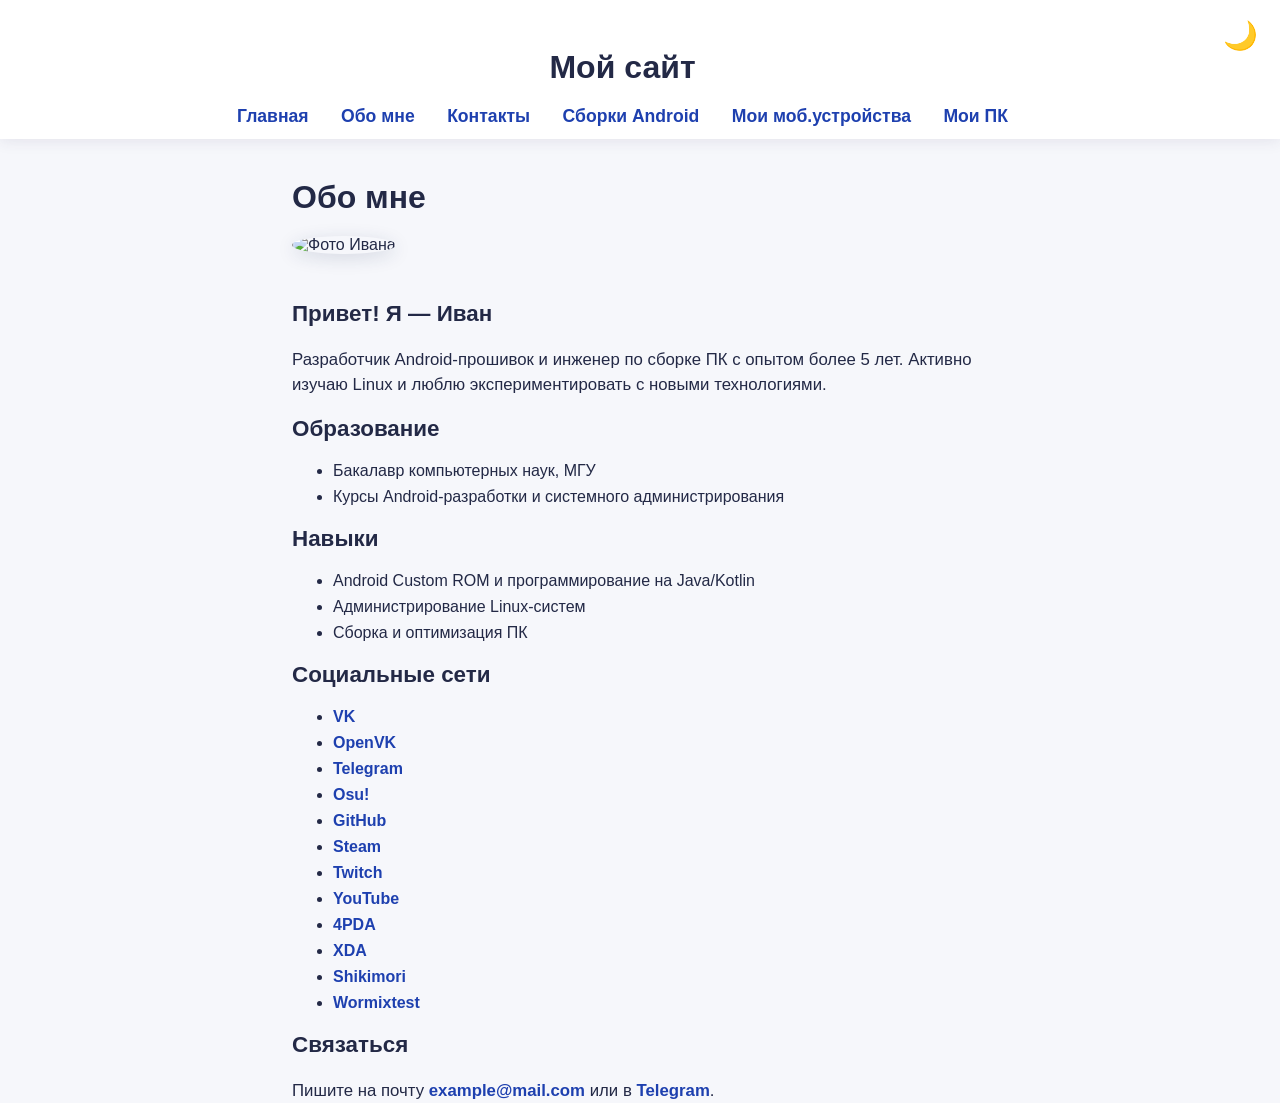
==== about.html @ 71fc3646 "Fix CSS styles" ====
<!DOCTYPE html>
<html lang="ru">
<head>
  <meta charset="UTF-8" />
  <title>Обо мне</title>
  <meta name="viewport" content="width=device-width, initial-scale=1" />
  <link rel="stylesheet" href="style.css" />
  <style>
    html, body {
        height: 100%;
    }

    body, html {
        margin: 0; padding: 0;
        font-family: 'Montserrat', Arial, sans-serif;
        background: var(--bg-light, #f6f7fb);
        color: var(--text-light, #232946);
        transition: background 0.3s, color 0.3s;
    }

    body.dark {
        background: var(--bg-dark, #181829);
        color: var(--text-dark, #e6eaf3);
    }

    .container {
        max-width: 720px;
        margin: 40px auto;
        padding: 0 12px;
        min-height: 100vh;
        box-sizing: border-box;
    }
    
    h1, h2 {
      font-weight: 700;
      margin-bottom: 20px;
      color: inherit;
    }
    p {
      font-size: 1.05em;
      line-height: 1.5;
      margin-bottom: 16px;
    }
    ul {
      padding-left: 20px;
      margin-bottom: 20px;
    }
    li {
      margin-bottom: 8px;
      font-size: 1em;
    }
    a {
      color: var(--main-color-light, #1e40af);
      font-weight: 600;
      text-decoration: none;
      transition: color 0.3s;
    }
    body.dark a {
      color: var(--main-color-dark, #a5d8ff);
    }
    a:hover, a:focus {
      text-decoration: underline;
      outline: none;
    }
    .profile-image {
      width: 180px;
      height: 180px;
      border-radius: 50%;
      object-fit: cover;
      margin-bottom: 28px;
      box-shadow: 0 4px 18px rgba(30,45,90,0.15);
      transition: box-shadow 0.3s;
      user-select: none;
    }
    body.dark .profile-image {
      box-shadow: 0 6px 26px rgba(50,70,110,0.7);
    }
    #theme-toggle {
      position: fixed;
      top: 12px;
      right: 16px;
      background: none;
      border: none;
      font-size: 26px;
      cursor: pointer;
      color: var(--main-color-light, #1e40af);
      transition: color 0.3s;
      user-select: none;
      z-index: 1000;
    }
    body.dark #theme-toggle {
      color: var(--main-color-dark, #a5d8ff);
    }
  </style>
</head>
<body>
    <div id="header-placeholder"></div>
    <script>
    fetch('header.html')
        .then(r => r.text())
        .then(t => {
        document.getElementById('header-placeholder').innerHTML = t;
        });
    </script>
    <script src="theme-toggle.js"></script>

  <div class="container">
    <h1>Обо мне</h1>
    <img src="https://i.imgur.com/8Km9tLL.png" alt="Фото Ивана" class="profile-image" />

    <h2>Привет! Я — Иван</h2>
    <p>Разработчик Android-прошивок и инженер по сборке ПК с опытом более 5 лет. Активно изучаю Linux и люблю экспериментировать с новыми технологиями.</p>

    <h2>Образование</h2>
    <ul>
      <li>Бакалавр компьютерных наук, МГУ</li>
      <li>Курсы Android-разработки и системного администрирования</li>
    </ul>

    <h2>Навыки</h2>
    <ul>
      <li>Android Custom ROM и программирование на Java/Kotlin</li>
      <li>Администрирование Linux-систем</li>
      <li>Сборка и оптимизация ПК</li>
    </ul>

    <h2>Социальные сети</h2>
    <ul>
      <li><a href="https://vk.com/yourprofile" target="_blank" rel="noopener noreferrer">VK</a></li>
      <li><a href="https://openvk.org/user/yourprofile" target="_blank" rel="noopener noreferrer">OpenVK</a></li>
      <li><a href="https://t.me/username" target="_blank" rel="noopener noreferrer">Telegram</a></li>
      <li><a href="https://osu.ppy.sh/users/yourprofile" target="_blank" rel="noopener noreferrer">Osu!</a></li>
      <li><a href="https://github.com/yourprofile" target="_blank" rel="noopener noreferrer">GitHub</a></li>
      <li><a href="https://steamcommunity.com/id/yourprofile" target="_blank" rel="noopener noreferrer">Steam</a></li>
      <li><a href="https://www.twitch.tv/yourprofile" target="_blank" rel="noopener noreferrer">Twitch</a></li>
      <li><a href="https://www.youtube.com/@yourprofile" target="_blank" rel="noopener noreferrer">YouTube</a></li>
      <li><a href="https://4pda.ru/forum/index.php?act=Profile&CODE=03&MID=yourprofileid" target="_blank" rel="noopener noreferrer">4PDA</a></li>
      <li><a href="https://forum.xda-developers.com/member.php?u=yourprofileid" target="_blank" rel="noopener noreferrer">XDA</a></li>
      <li><a href="https://shikimori.one/users/yourprofile" target="_blank" rel="noopener noreferrer">Shikimori</a></li>
      <li><a href="https://wormixtest.ru/profile/yourprofile" target="_blank" rel="noopener noreferrer">Wormixtest</a></li>
    </ul>

    <h2>Связаться</h2>
    <p>Пишите на почту <a href="mailto:example@mail.com">example@mail.com</a> или в <a href="https://t.me/username" target="_blank" rel="noopener noreferrer">Telegram</a>.</p>
  </div>
---- style.css ----
:root {
  --bg-color-light: #f6f7fb;
  --text-color-light: #232946;
  --card-bg-light: #fff;
  --card-shadow-light: rgba(60, 45, 100, 0.10);
  --label-main-bg-light: #dbeafe;
  --label-spare-bg-light: #f3e8ff;
  --label-main-color-light: #1e40af;
  --label-spare-color-light: #9c27b0;

  --bg-color-dark: #1e1e2f;
  --text-color-dark: #e6eaf3;
  --header-bg-dark: #181829;
  --card-bg-dark: #23243a;
  --card-shadow-dark: 0 8px 32px rgba(60,120,220,0.12);
  --label-main-bg-dark: #334155;
  --label-spare-bg-dark: #5b21b6;
  --label-main-color-dark: #a5d8ff;
  --label-spare-color-dark: #f3e8ff;
}

body {
  background-color: var(--bg-color-light);
  color: var(--text-color-light);
  font-family: 'Montserrat', Arial, sans-serif;
  margin: 0; padding: 0;
  transition: background 0.3s, color 0.3s;
}

body.dark {
  background-color: var(--bg-color-dark);
  color: var(--text-color-dark);
}

header {
  background: var(--card-bg-light);
  color: var(--text-color-light);
  text-align: center;
  padding: 28px 50px 12px 15px;
  box-shadow: 0 2px 14px var(--card-shadow-light);
  position: relative;
  transition: background 0.3s, color 0.3s;
}

body.dark header {
  background: var(--header-bg-dark);
  color: var(--text-color-dark);
  box-shadow: 0 2px 14px #222846;
}

nav {
  margin-top: 10px;
  margin-bottom: 0;
}

nav a {
  color: var(--label-main-color-light);
  margin: 0 14px;
  text-decoration: none;
  font-weight: 600;
  font-size: 1.1em;
  transition: color 0.3s;
}

body.dark nav a {
  color: var(--label-main-color-dark);
}

nav a:hover {
  text-decoration: underline;
}

#theme-toggle {
  position: absolute;
  top: 19px;
  right: 18px;
  background: none;
  border: none;
  font-size: 28px;
  cursor: pointer;
  color: var(--label-main-color-light);
  transition: color 0.3s;
  user-select: none;
}

body.dark #theme-toggle {
  color: var(--label-main-color-dark);
}

#theme-toggle:focus {
  outline: 2px solid #a5d8ff;
}

.container {
  max-width: 800px;
  margin: 40px auto;
  padding: 0 18px;
}

/* Список телефонов */
ul.phone-list {
  list-style: none;
  padding: 0;
  margin: 0;
}

li.phone-item {
  background: var(--card-bg-light);
  color: inherit;
  border-radius: 14px;
  box-shadow: 0 2px 12px var(--card-shadow-light);
  margin-bottom: 22px;
  padding: 20px 31px;
  display: flex;
  align-items: center;
  transition: background 0.3s, box-shadow 0.3s, color 0.3s, border 0.3s;
  border: 1px solid #e4eaff;
}

li.phone-item:hover {
  transform: translateY(-4px) scale(1.015);
  box-shadow: 0 8px 32px rgba(60, 45, 100, 0.14);
}

body.dark li.phone-item {
  background: var(--card-bg-dark);
  color: var(--text-color-dark);
  box-shadow: var(--card-shadow-dark);
  border: 1px solid #32405e;
}

.phone-icon {
  font-size: 36px;
  width: 48px;
  text-align: center;
  margin-right: 16px;
  user-select: none;
}

.platform-ios {
  color: #a2aaad;
}
.platform-android {
  color: #3ddc84;
}
.platform-symbian {
  color: #666666;
}

.phone-details {
  flex-grow: 1;
}

.phone-model {
  font-weight: 700;
  font-size: 1.26em;
  color: inherit;
  margin-bottom: 5px;
  display: flex;
  align-items: center;
  gap: 12px;
  transition: color 0.3s;
}
body.dark .phone-model {
  color: var(--text-color-dark);
}

.phone-year {
  color: #616a7a;
  font-style: italic;
  font-weight: 500;
  transition: color 0.3s;
}
body.dark .phone-year {
  color: #a0aec0;
}

.label-main {
  font-weight: 700;
  font-size: 0.91em;
  padding: 4px 14px;
  border-radius: 12px;
  color: var(--label-main-color-light);
  background: var(--label-main-bg-light);
  white-space: nowrap;
  margin-left: 10px;
}
.label-spare {
  font-weight: 700;
  font-size: 0.91em;
  padding: 4px 14px;
  border-radius: 12px;
  color: var(--label-spare-color-light);
  background: var(--label-spare-bg-light);
  white-space: nowrap;
  margin-left: 10px;
}
body.dark .label-main {
  background: var(--label-main-bg-dark);
  color: var(--label-main-color-dark);
}
body.dark .label-spare {
  background: var(--label-spare-bg-dark);
  color: var(--label-spare-color-dark);
}

section {
  background: var(--card-bg-light);
  border-radius: 12px;
  box-shadow: 0 2px 16px var(--card-shadow-light);
  padding: 30px 18px;
  margin-bottom: 34px;
  transition: background 0.3s, color 0.3s;
}
body.dark section {
  background: var(--card-bg-dark);
  color: var(--text-color-dark);
  box-shadow: 0 4px 20px rgba(80, 110, 160, 0.17);
}

h2 {
  color: var(--text-color-light);
  font-size: 1.4em;
  margin-bottom: 18px;
  transition: color 0.3s;
}
body.dark h2 {
  color: var(--text-color-dark);
}

ul, ol {
  margin-left: 21px;
}

@media (max-width: 600px) {
  header { padding: 19px 13px 8px 13px; }
  #theme-toggle { right: 12px; top: 14px; font-size: 23px;}
  nav { font-size: 0.97em; }
  .container { padding: 0 5px; }
  li.phone-item {
    flex-direction: column;
    align-items: flex-start;
    padding: 20px 18px;
  }
  .phone-icon {
    margin-bottom: 8px;
  }
  .phone-model {
    font-size: 1.12em;
    gap: 8px;
  }
  section {
    padding: 22px 7px;
  }
}
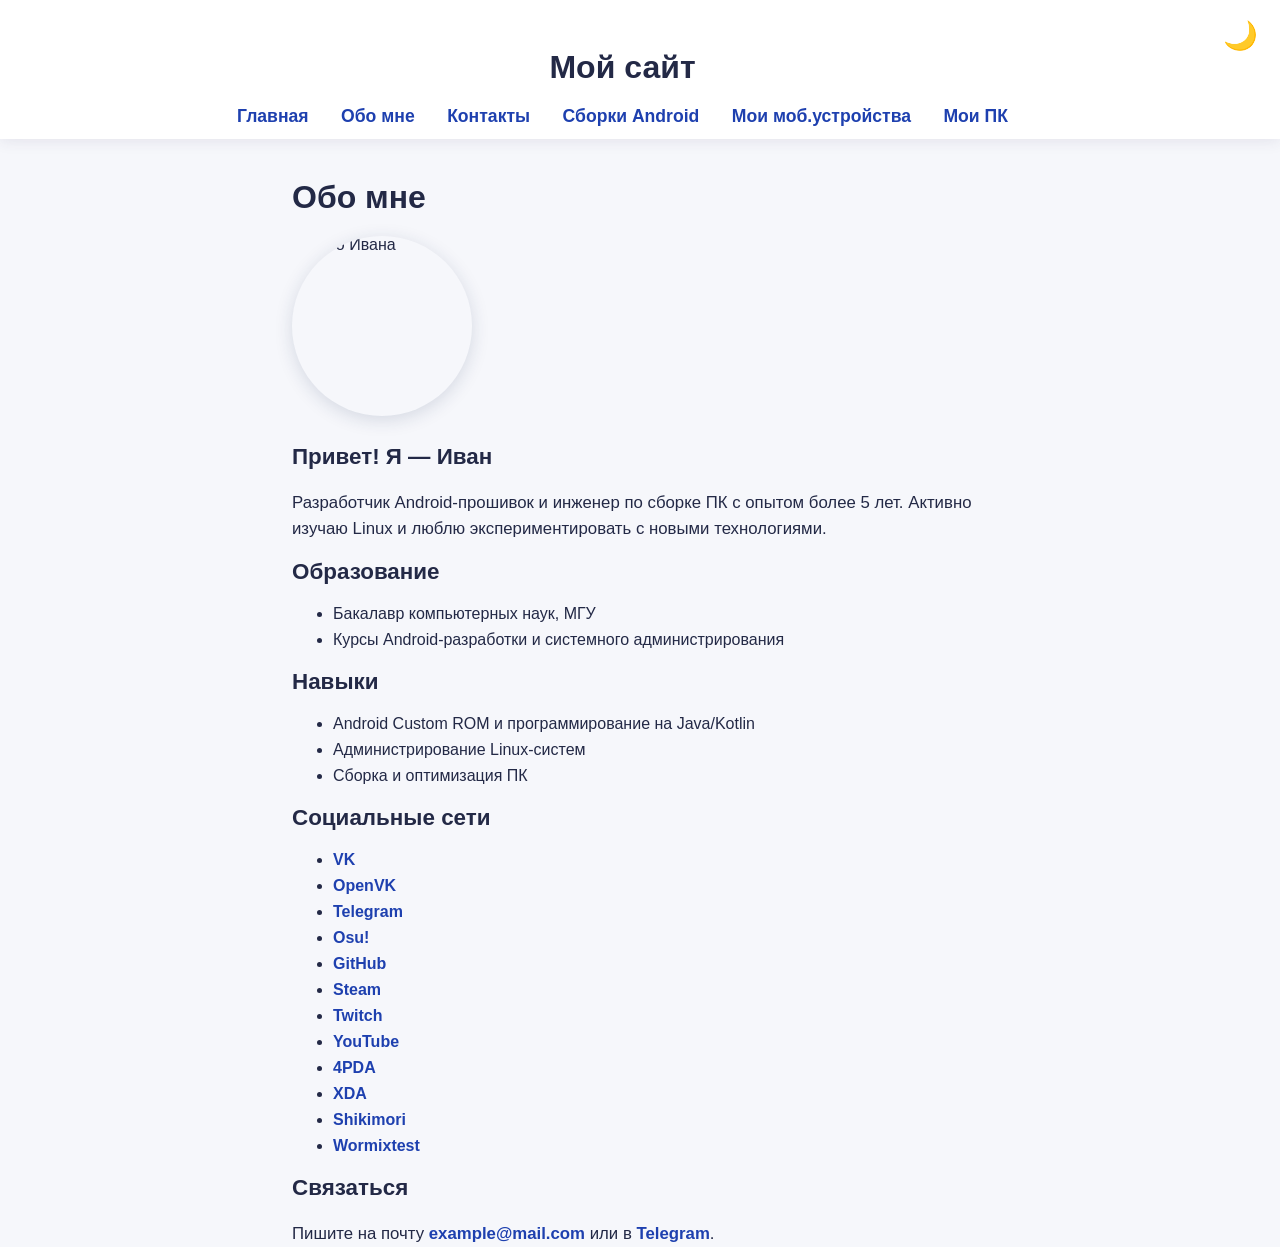
==== commit 7f18f161: "Update #7" ====
--- a/about.html
+++ b/about.html
@@ -7,40 +7,46 @@
   <link rel="stylesheet" href="style.css" />
   <style>
     html, body {
-        height: 100%;
+      height: 100%;
+      margin: 0; padding: 0;
+      font-family: 'Montserrat', Arial, sans-serif;
+      background: var(--bg-light, #f6f7fb);
+      color: var(--text-light, #232946);
+      transition: background 0.3s, color 0.3s;
+    }
+    body.dark {
+      background: var(--bg-dark, #181829);
+      color: var(--text-dark, #e6eaf3);
     }
 
-    body, html {
-        margin: 0; padding: 0;
-        font-family: 'Montserrat', Arial, sans-serif;
-        background: var(--bg-light, #f6f7fb);
-        color: var(--text-light, #232946);
-        transition: background 0.3s, color 0.3s;
-    }
-
-    body.dark {
-        background: var(--bg-dark, #181829);
-        color: var(--text-dark, #e6eaf3);
+    #header-placeholder {
+      background: transparent;
     }
 
     .container {
-        max-width: 720px;
-        margin: 40px auto;
-        padding: 0 12px;
-        min-height: 100vh;
-        box-sizing: border-box;
+      max-width: 720px;
+      margin: 40px auto;
+      padding: 0 12px;
+      min-height: 100%; /* расширяет до полной высоты окна */
+      box-sizing: border-box;
+      background: transparent; /* прозрачный, фон body виден */
     }
-    
+    body.dark .container {
+      background: transparent;
+    }
+
     h1, h2 {
       font-weight: 700;
       margin-bottom: 20px;
       color: inherit;
     }
+
     p {
       font-size: 1.05em;
       line-height: 1.5;
       margin-bottom: 16px;
     }
+
     ul {
       padding-left: 20px;
       margin-bottom: 20px;
@@ -49,6 +55,7 @@
       margin-bottom: 8px;
       font-size: 1em;
     }
+
     a {
       color: var(--main-color-light, #1e40af);
       font-weight: 600;
@@ -62,6 +69,7 @@
       text-decoration: underline;
       outline: none;
     }
+
     .profile-image {
       width: 180px;
       height: 180px;
@@ -71,10 +79,12 @@
       box-shadow: 0 4px 18px rgba(30,45,90,0.15);
       transition: box-shadow 0.3s;
       user-select: none;
+      display: block;
     }
     body.dark .profile-image {
       box-shadow: 0 6px 26px rgba(50,70,110,0.7);
     }
+
     #theme-toggle {
       position: fixed;
       top: 12px;
@@ -103,8 +113,7 @@
         });
     </script>
     <script src="theme-toggle.js"></script>
-
-  <div class="container">
+  <main class="container">
     <h1>Обо мне</h1>
     <img src="https://i.imgur.com/8Km9tLL.png" alt="Фото Ивана" class="profile-image" />
 
@@ -142,4 +151,6 @@
 
     <h2>Связаться</h2>
     <p>Пишите на почту <a href="mailto:example@mail.com">example@mail.com</a> или в <a href="https://t.me/username" target="_blank" rel="noopener noreferrer">Telegram</a>.</p>
-  </div>+  </main>
+</body>
+</html>
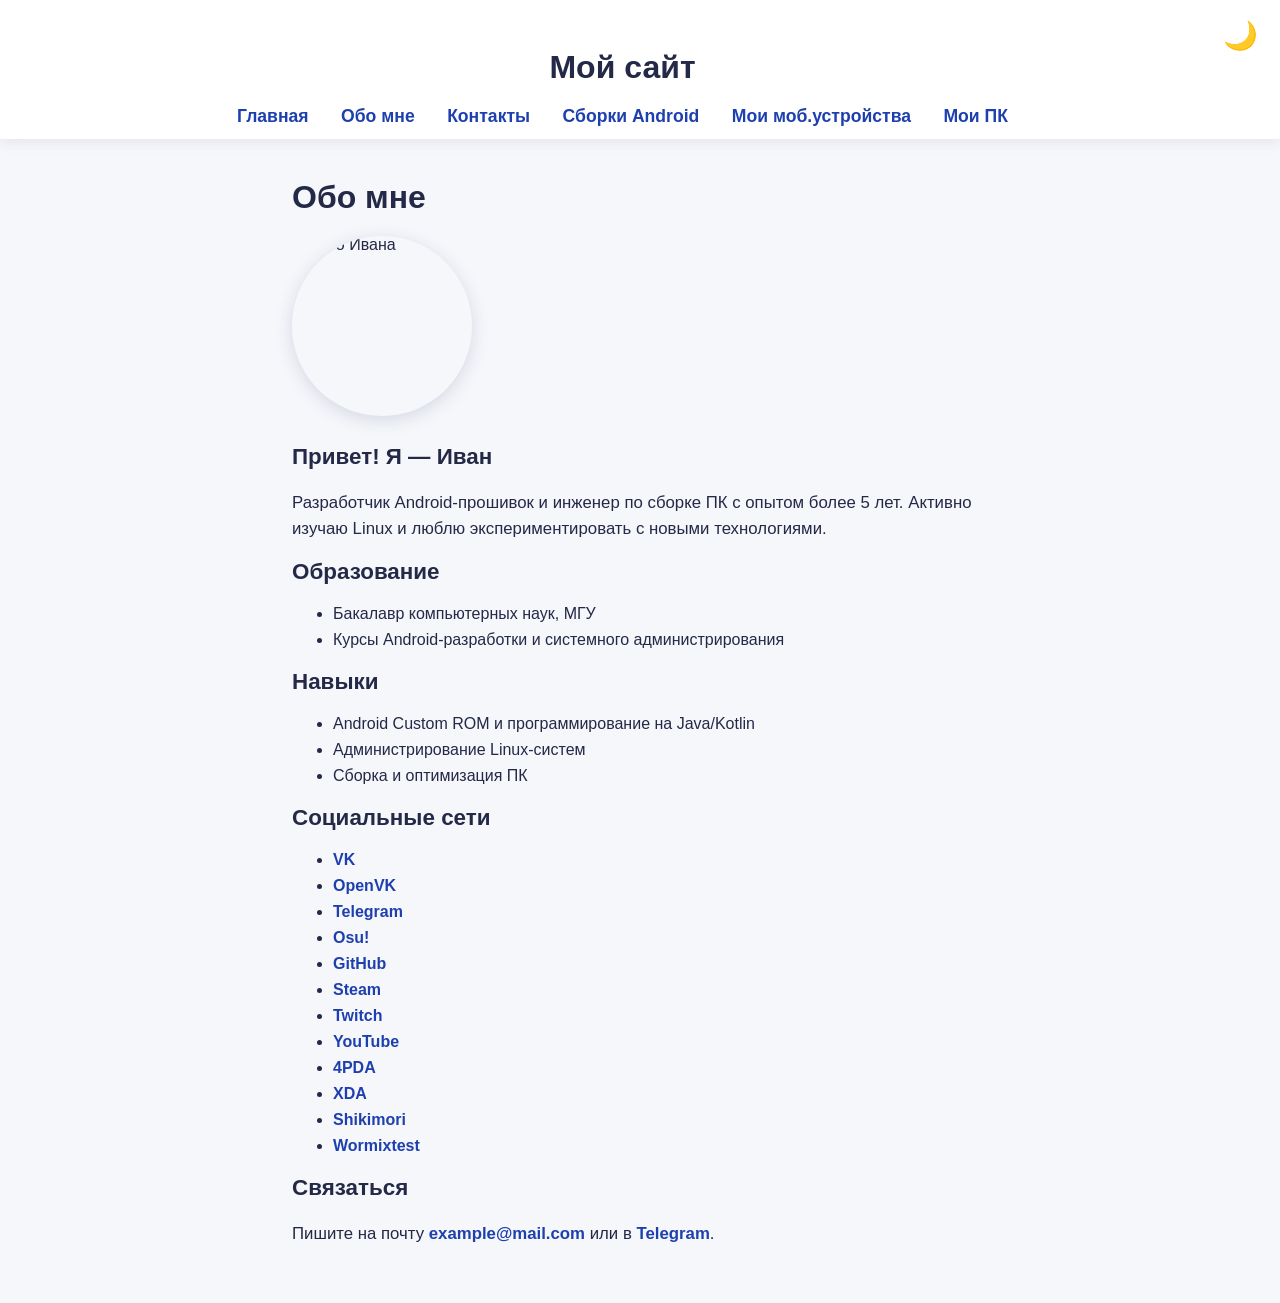
==== commit 16aa8deb: "Update #8" ====
--- a/about.html
+++ b/about.html
@@ -13,40 +13,36 @@
       background: var(--bg-light, #f6f7fb);
       color: var(--text-light, #232946);
       transition: background 0.3s, color 0.3s;
+      min-height: 100vh;
     }
     body.dark {
       background: var(--bg-dark, #181829);
       color: var(--text-dark, #e6eaf3);
     }
-
     #header-placeholder {
       background: transparent;
     }
-
     .container {
       max-width: 720px;
       margin: 40px auto;
-      padding: 0 12px;
-      min-height: 100%; /* расширяет до полной высоты окна */
+      padding: 0 12px 40px 12px; /* отступ снизу для комфорта */
+      min-height: calc(100vh - 40px * 2); /* учёт margin сверху/снизу */
+      background: transparent;
       box-sizing: border-box;
-      background: transparent; /* прозрачный, фон body виден */
     }
     body.dark .container {
       background: transparent;
     }
-
     h1, h2 {
       font-weight: 700;
       margin-bottom: 20px;
       color: inherit;
     }
-
     p {
       font-size: 1.05em;
       line-height: 1.5;
       margin-bottom: 16px;
     }
-
     ul {
       padding-left: 20px;
       margin-bottom: 20px;
@@ -55,7 +51,6 @@
       margin-bottom: 8px;
       font-size: 1em;
     }
-
     a {
       color: var(--main-color-light, #1e40af);
       font-weight: 600;
@@ -69,7 +64,6 @@
       text-decoration: underline;
       outline: none;
     }
-
     .profile-image {
       width: 180px;
       height: 180px;
@@ -84,7 +78,6 @@
     body.dark .profile-image {
       box-shadow: 0 6px 26px rgba(50,70,110,0.7);
     }
-
     #theme-toggle {
       position: fixed;
       top: 12px;
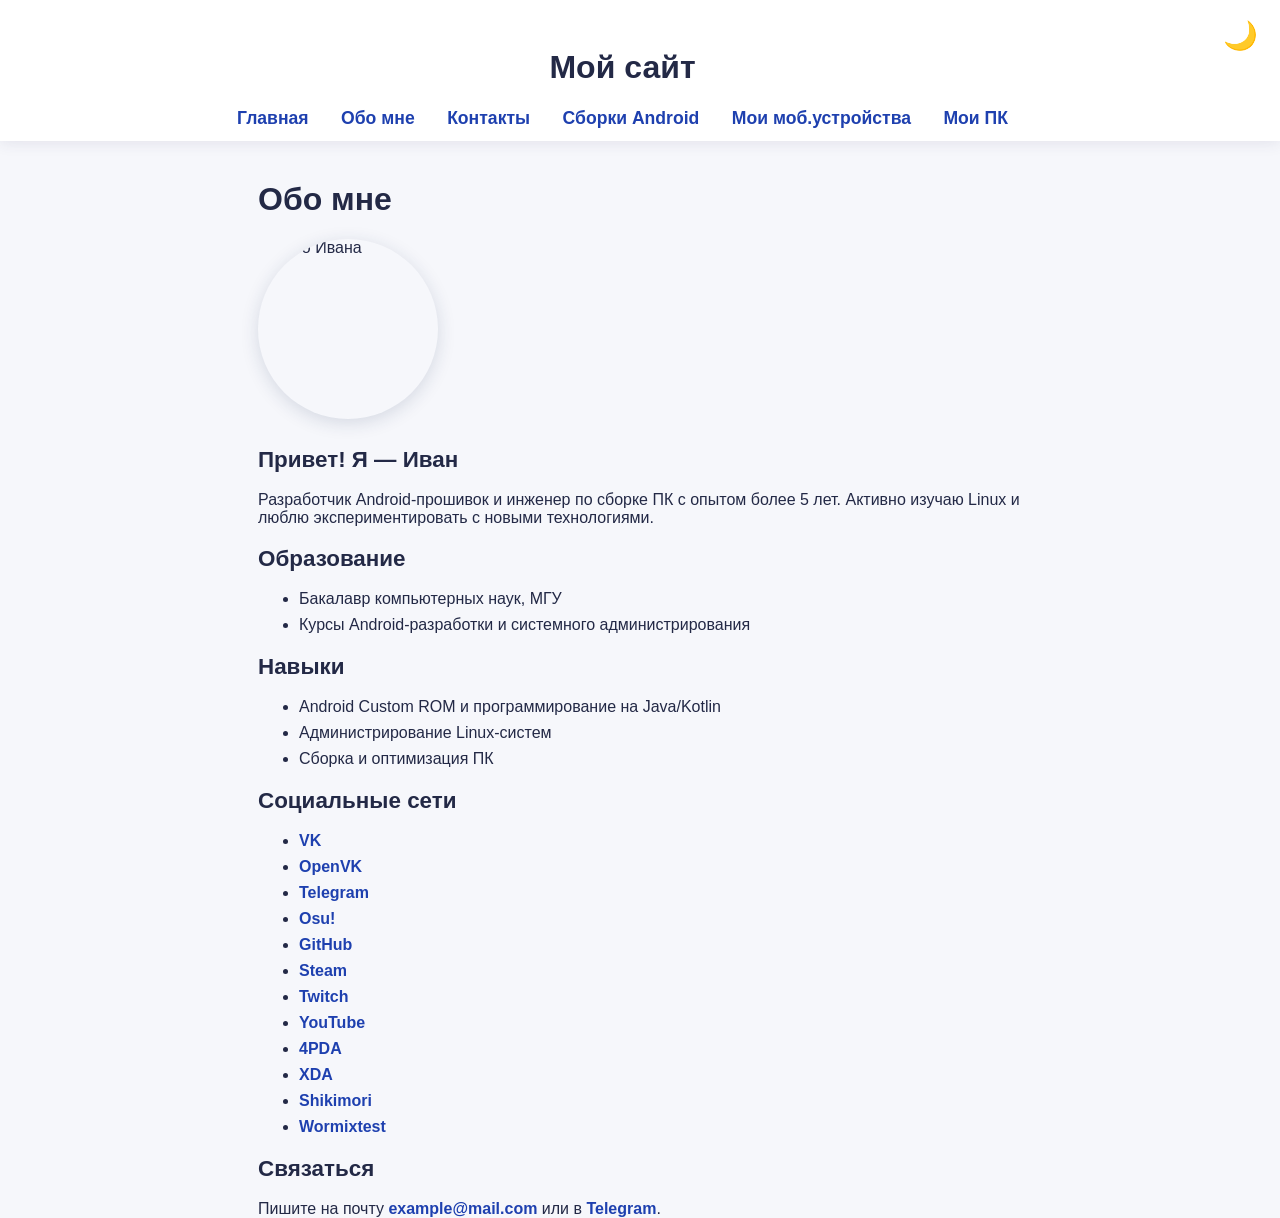
==== commit 56b73ad4: "Update #9" ====
--- a/about.html
+++ b/about.html
@@ -7,93 +7,63 @@
   <link rel="stylesheet" href="style.css" />
   <style>
     html, body {
-      height: 100%;
-      margin: 0; padding: 0;
-      font-family: 'Montserrat', Arial, sans-serif;
-      background: var(--bg-light, #f6f7fb);
-      color: var(--text-light, #232946);
-      transition: background 0.3s, color 0.3s;
-      min-height: 100vh;
+    height: 100%;
+    margin: 0; padding: 0;
+    font-family: 'Montserrat', Arial, sans-serif;
+    background: var(--bg-light, #f6f7fb);
+    color: var(--text-light, #232946);
+    transition: background 0.3s, color 0.3s;
     }
     body.dark {
-      background: var(--bg-dark, #181829);
-      color: var(--text-dark, #e6eaf3);
+    background: var(--bg-dark, #181829);
+    color: var(--text-dark, #e6eaf3);
     }
     #header-placeholder {
-      background: transparent;
+    background: transparent;
     }
-    .container {
-      max-width: 720px;
-      margin: 40px auto;
-      padding: 0 12px 40px 12px; /* отступ снизу для комфорта */
-      min-height: calc(100vh - 40px * 2); /* учёт margin сверху/снизу */
-      background: transparent;
-      box-sizing: border-box;
+    main, .container, section, div {
+    background: transparent !important;
+    color: inherit !important;
+    box-sizing: border-box;
     }
-    body.dark .container {
-      background: transparent;
+    h1, h2 { color: inherit; }
+    .profile-image {
+    width: 180px; height: 180px; border-radius: 50%;
+    object-fit: cover; margin-bottom: 28px;
+    box-shadow: 0 4px 18px rgba(30,45,90,0.15);
+    transition: box-shadow 0.3s;
+    user-select: none;
+    display: block;
     }
-    h1, h2 {
-      font-weight: 700;
-      margin-bottom: 20px;
-      color: inherit;
+    body.dark .profile-image {
+    box-shadow: 0 6px 26px rgba(50,70,110,0.7);
     }
-    p {
-      font-size: 1.05em;
-      line-height: 1.5;
-      margin-bottom: 16px;
+    #theme-toggle {
+    position: fixed; top:12px; right:16px;
+    background: none; border: none;
+    font-size: 26px; cursor: pointer;
+    color: var(--main-color-light, #1e40af);
+    transition: color 0.3s; user-select: none; z-index:1000;
     }
-    ul {
-      padding-left: 20px;
-      margin-bottom: 20px;
+    body.dark #theme-toggle {
+    color: var(--main-color-dark, #a5d8ff);
     }
-    li {
-      margin-bottom: 8px;
-      font-size: 1em;
-    }
+    ul { padding-left: 20px; margin-bottom: 20px; }
+    li { margin-bottom: 8px; font-size: 1em; }
     a {
-      color: var(--main-color-light, #1e40af);
-      font-weight: 600;
-      text-decoration: none;
-      transition: color 0.3s;
+    color: var(--main-color-light, #1e40af);
+    font-weight: 600;
+    text-decoration: none;
+    transition: color 0.3s;
     }
     body.dark a {
-      color: var(--main-color-dark, #a5d8ff);
+    color: var(--main-color-dark, #a5d8ff);
     }
     a:hover, a:focus {
-      text-decoration: underline;
-      outline: none;
+    text-decoration: underline;
+    outline: none;
     }
-    .profile-image {
-      width: 180px;
-      height: 180px;
-      border-radius: 50%;
-      object-fit: cover;
-      margin-bottom: 28px;
-      box-shadow: 0 4px 18px rgba(30,45,90,0.15);
-      transition: box-shadow 0.3s;
-      user-select: none;
-      display: block;
-    }
-    body.dark .profile-image {
-      box-shadow: 0 6px 26px rgba(50,70,110,0.7);
-    }
-    #theme-toggle {
-      position: fixed;
-      top: 12px;
-      right: 16px;
-      background: none;
-      border: none;
-      font-size: 26px;
-      cursor: pointer;
-      color: var(--main-color-light, #1e40af);
-      transition: color 0.3s;
-      user-select: none;
-      z-index: 1000;
-    }
-    body.dark #theme-toggle {
-      color: var(--main-color-dark, #a5d8ff);
-    }
+
   </style>
 </head>
 <body>
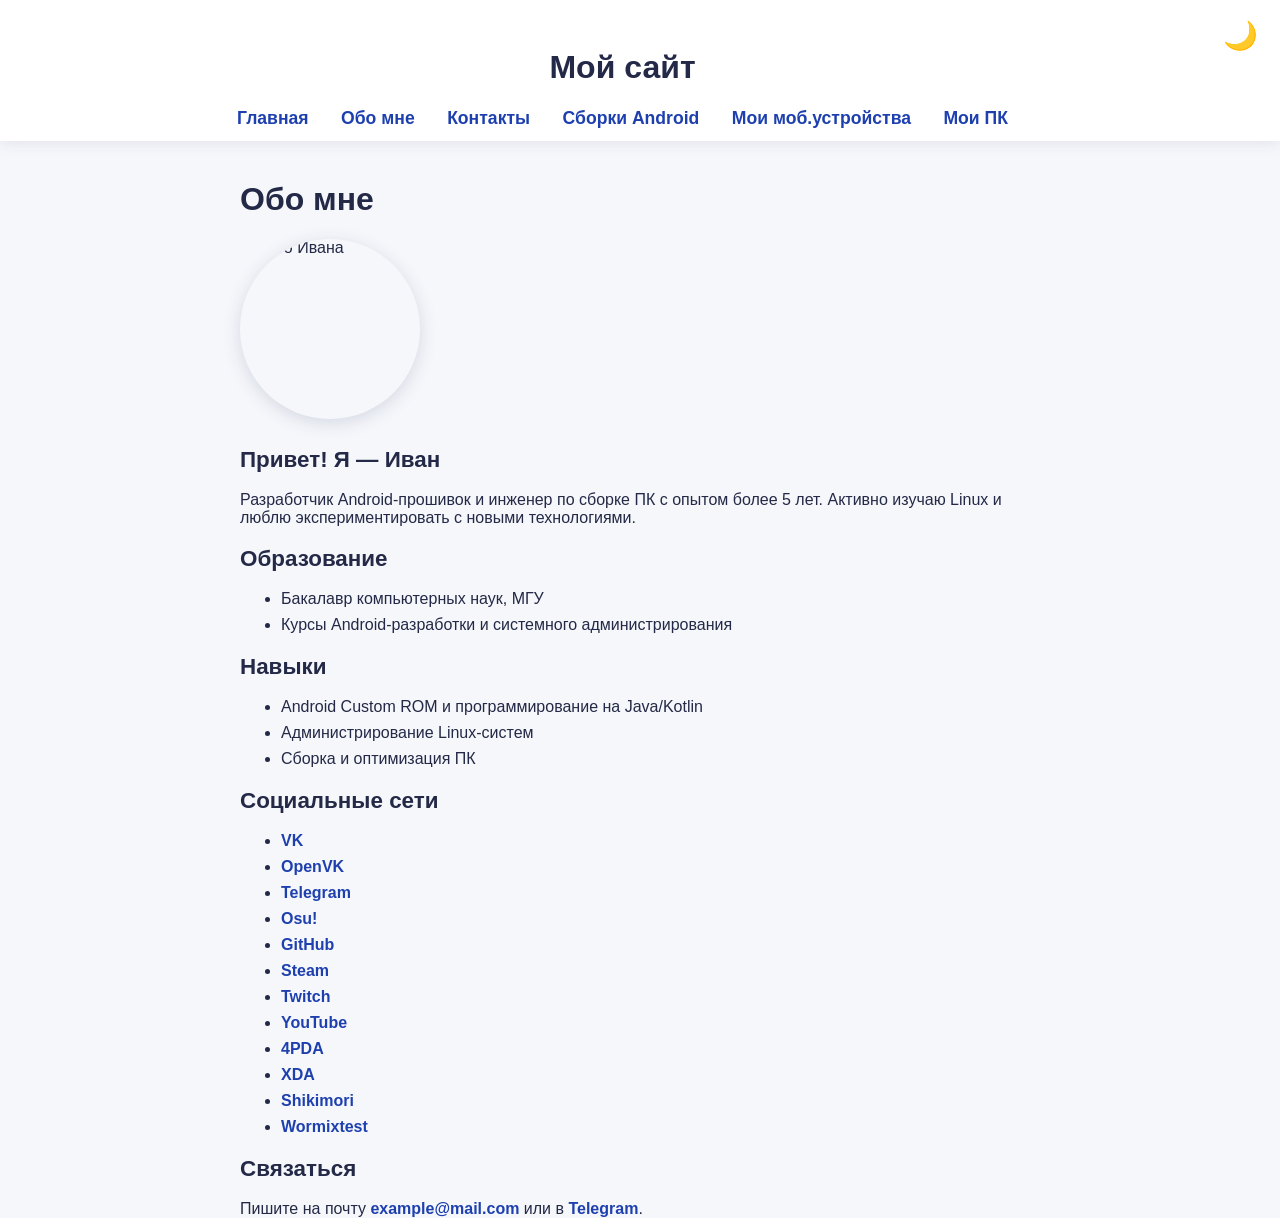
==== commit b3a2ca37: "Fix CSS styles" ====
--- a/about.html
+++ b/about.html
@@ -21,10 +21,8 @@
     #header-placeholder {
     background: transparent;
     }
-    main, .container, section, div {
+    main, .container, section {
     background: transparent !important;
-    color: inherit !important;
-    box-sizing: border-box;
     }
     h1, h2 { color: inherit; }
     .profile-image {
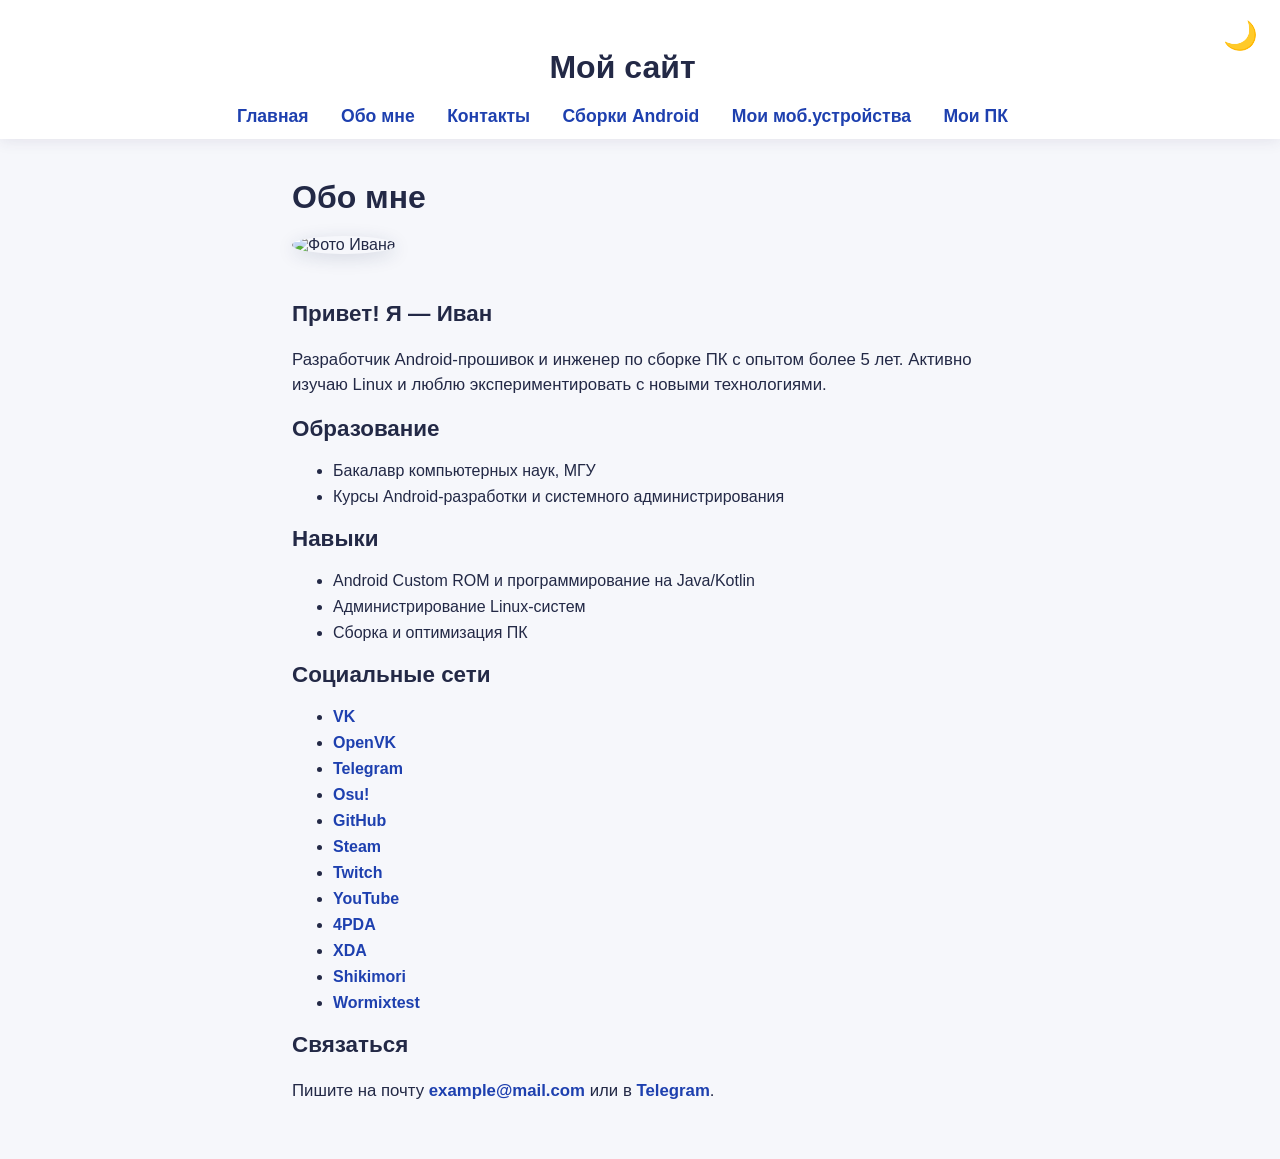
==== commit 34133f81: "Fix CSS styles #2" ====
--- a/about.html
+++ b/about.html
@@ -7,61 +7,85 @@
   <link rel="stylesheet" href="style.css" />
   <style>
     html, body {
-    height: 100%;
-    margin: 0; padding: 0;
-    font-family: 'Montserrat', Arial, sans-serif;
-    background: var(--bg-light, #f6f7fb);
-    color: var(--text-light, #232946);
-    transition: background 0.3s, color 0.3s;
+      height: 100%;
+      margin: 0; padding: 0;
+      font-family: 'Montserrat', Arial, sans-serif;
+      background: var(--bg-color-light, #f6f7fb);
+      color: var(--text-color-light, #232946);
+      transition: background 0.3s, color 0.3s;
+      min-height: 100vh;
     }
     body.dark {
-    background: var(--bg-dark, #181829);
-    color: var(--text-dark, #e6eaf3);
+      background: var(--bg-color-dark, #181829);
+      color: var(--text-color-dark, #e6eaf3);
     }
-    #header-placeholder {
-    background: transparent;
+    main.container {
+      max-width: 720px;
+      margin: 40px auto;
+      padding: 0 12px 40px 12px;
+      min-height: calc(100vh - 80px);
+      background: transparent;
+      box-sizing: border-box;
     }
-    main, .container, section {
-    background: transparent !important;
+    h1, h2 {
+      font-weight: 700;
+      margin-bottom: 20px;
+      color: inherit;
     }
-    h1, h2 { color: inherit; }
+    p {
+      font-size: 1.05em;
+      line-height: 1.5;
+      margin-bottom: 16px;
+    }
+    ul {
+      padding-left: 20px;
+      margin-bottom: 20px;
+    }
+    li {
+      margin-bottom: 8px;
+      font-size: 1em;
+    }
+    a {
+      color: var(--label-main-color-light, #1e40af);
+      font-weight: 600;
+      text-decoration: none;
+      transition: color 0.3s;
+    }
+    body.dark a {
+      color: var(--label-main-color-dark, #a5d8ff);
+    }
+    a:hover, a:focus {
+      text-decoration: underline;
+      outline: none;
+    }
     .profile-image {
-    width: 180px; height: 180px; border-radius: 50%;
-    object-fit: cover; margin-bottom: 28px;
-    box-shadow: 0 4px 18px rgba(30,45,90,0.15);
-    transition: box-shadow 0.3s;
-    user-select: none;
-    display: block;
+      width: 180px;
+      height: 180px;
+      border-radius: 50%;
+      object-fit: cover;
+      margin-bottom: 28px;
+      box-shadow: 0 4px 18px rgba(30,45,90,0.15);
+      transition: box-shadow 0.3s;
     }
     body.dark .profile-image {
-    box-shadow: 0 6px 26px rgba(50,70,110,0.7);
+      box-shadow: 0 6px 26px rgba(50,70,110,0.7);
     }
     #theme-toggle {
-    position: fixed; top:12px; right:16px;
-    background: none; border: none;
-    font-size: 26px; cursor: pointer;
-    color: var(--main-color-light, #1e40af);
-    transition: color 0.3s; user-select: none; z-index:1000;
+      position: fixed;
+      top: 12px;
+      right: 16px;
+      background: none;
+      border: none;
+      font-size: 26px;
+      cursor: pointer;
+      color: var(--label-main-color-light, #1e40af);
+      transition: color 0.3s;
+      user-select: none;
+      z-index: 1000;
     }
     body.dark #theme-toggle {
-    color: var(--main-color-dark, #a5d8ff);
+      color: var(--label-main-color-dark, #a5d8ff);
     }
-    ul { padding-left: 20px; margin-bottom: 20px; }
-    li { margin-bottom: 8px; font-size: 1em; }
-    a {
-    color: var(--main-color-light, #1e40af);
-    font-weight: 600;
-    text-decoration: none;
-    transition: color 0.3s;
-    }
-    body.dark a {
-    color: var(--main-color-dark, #a5d8ff);
-    }
-    a:hover, a:focus {
-    text-decoration: underline;
-    outline: none;
-    }
-
   </style>
 </head>
 <body>
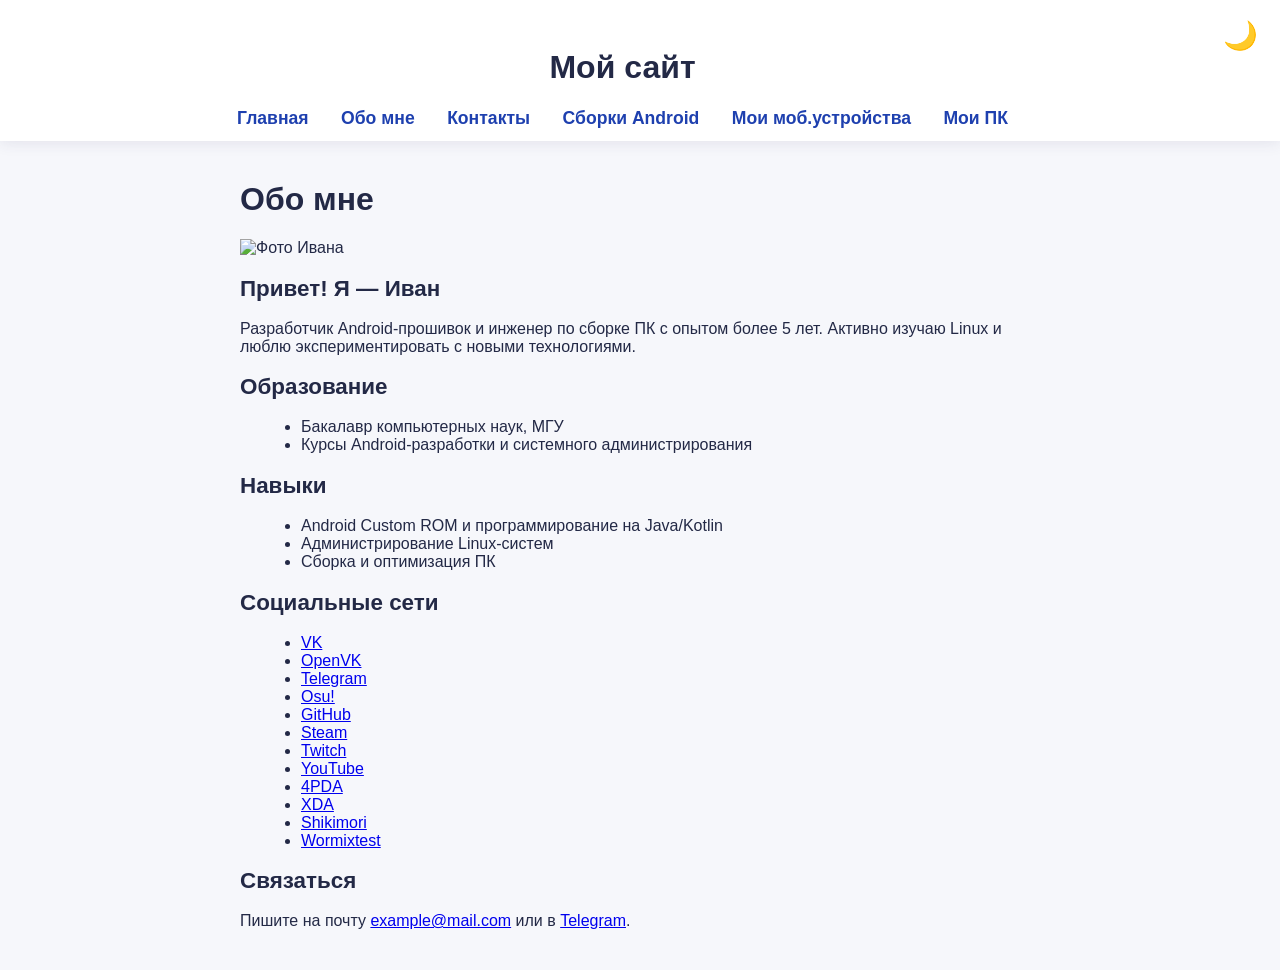
==== commit 44385b12: "Fix CSS styles #3" ====
--- a/about.html
+++ b/about.html
@@ -5,99 +5,17 @@
   <title>Обо мне</title>
   <meta name="viewport" content="width=device-width, initial-scale=1" />
   <link rel="stylesheet" href="style.css" />
-  <style>
-    html, body {
-      height: 100%;
-      margin: 0; padding: 0;
-      font-family: 'Montserrat', Arial, sans-serif;
-      background: var(--bg-color-light, #f6f7fb);
-      color: var(--text-color-light, #232946);
-      transition: background 0.3s, color 0.3s;
-      min-height: 100vh;
-    }
-    body.dark {
-      background: var(--bg-color-dark, #181829);
-      color: var(--text-color-dark, #e6eaf3);
-    }
-    main.container {
-      max-width: 720px;
-      margin: 40px auto;
-      padding: 0 12px 40px 12px;
-      min-height: calc(100vh - 80px);
-      background: transparent;
-      box-sizing: border-box;
-    }
-    h1, h2 {
-      font-weight: 700;
-      margin-bottom: 20px;
-      color: inherit;
-    }
-    p {
-      font-size: 1.05em;
-      line-height: 1.5;
-      margin-bottom: 16px;
-    }
-    ul {
-      padding-left: 20px;
-      margin-bottom: 20px;
-    }
-    li {
-      margin-bottom: 8px;
-      font-size: 1em;
-    }
-    a {
-      color: var(--label-main-color-light, #1e40af);
-      font-weight: 600;
-      text-decoration: none;
-      transition: color 0.3s;
-    }
-    body.dark a {
-      color: var(--label-main-color-dark, #a5d8ff);
-    }
-    a:hover, a:focus {
-      text-decoration: underline;
-      outline: none;
-    }
-    .profile-image {
-      width: 180px;
-      height: 180px;
-      border-radius: 50%;
-      object-fit: cover;
-      margin-bottom: 28px;
-      box-shadow: 0 4px 18px rgba(30,45,90,0.15);
-      transition: box-shadow 0.3s;
-    }
-    body.dark .profile-image {
-      box-shadow: 0 6px 26px rgba(50,70,110,0.7);
-    }
-    #theme-toggle {
-      position: fixed;
-      top: 12px;
-      right: 16px;
-      background: none;
-      border: none;
-      font-size: 26px;
-      cursor: pointer;
-      color: var(--label-main-color-light, #1e40af);
-      transition: color 0.3s;
-      user-select: none;
-      z-index: 1000;
-    }
-    body.dark #theme-toggle {
-      color: var(--label-main-color-dark, #a5d8ff);
-    }
-  </style>
 </head>
 <body>
-    <div id="header-placeholder"></div>
-    <script>
+  <div id="header-placeholder"></div>
+  <script>
     fetch('header.html')
-        .then(r => r.text())
-        .then(t => {
-        document.getElementById('header-placeholder').innerHTML = t;
-        });
-    </script>
-    <script src="theme-toggle.js"></script>
+    .then(r => r.text())
+    .then(t => {
+    document.getElementById('header-placeholder').innerHTML = t;
+    });
+  </script>
+  <script src="theme-toggle.js"></script>
   <main class="container">
     <h1>Обо мне</h1>
     <img src="https://i.imgur.com/8Km9tLL.png" alt="Фото Ивана" class="profile-image" />
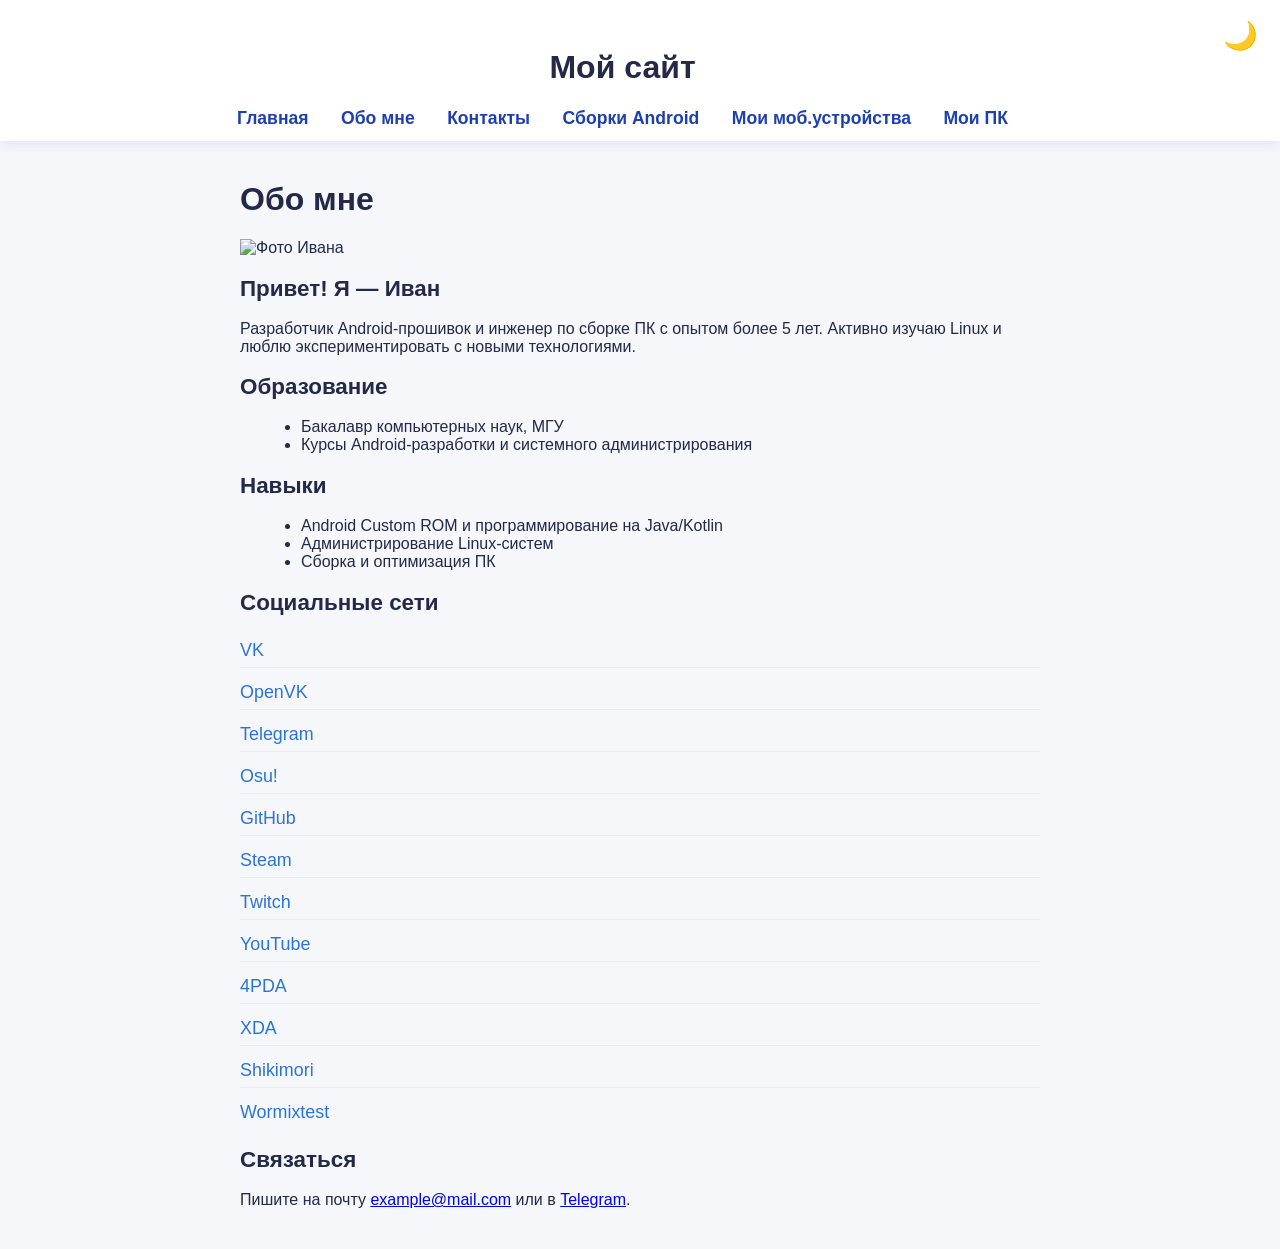
==== commit d9761a1c: "Final fixes" ====
--- a/about.html
+++ b/about.html
@@ -18,7 +18,7 @@
   <script src="theme-toggle.js"></script>
   <main class="container">
     <h1>Обо мне</h1>
-    <img src="https://i.imgur.com/8Km9tLL.png" alt="Фото Ивана" class="profile-image" />
+    <img src="https://sun9-25.userapi.com/s/v1/ig2/eq8bteMlfaSc6owQl1iJJWlAxF84zILVaxVUww-I-LrTUXxDsYdxd6RrV__Na1FOiRaMunASlWQRsoIgH2p8Z8nZ.jpg?quality=95&as=32x32,48x48,72x72,108x108,160x160,240x240,360x360,480x480,540x540,640x640&from=bu&cs=640x0" alt="Фото Ивана" class="profile-image" />
 
     <h2>Привет! Я — Иван</h2>
     <p>Разработчик Android-прошивок и инженер по сборке ПК с опытом более 5 лет. Активно изучаю Linux и люблю экспериментировать с новыми технологиями.</p>
@@ -37,19 +37,19 @@
     </ul>
 
     <h2>Социальные сети</h2>
-    <ul>
-      <li><a href="https://vk.com/yourprofile" target="_blank" rel="noopener noreferrer">VK</a></li>
-      <li><a href="https://openvk.org/user/yourprofile" target="_blank" rel="noopener noreferrer">OpenVK</a></li>
-      <li><a href="https://t.me/username" target="_blank" rel="noopener noreferrer">Telegram</a></li>
-      <li><a href="https://osu.ppy.sh/users/yourprofile" target="_blank" rel="noopener noreferrer">Osu!</a></li>
-      <li><a href="https://github.com/yourprofile" target="_blank" rel="noopener noreferrer">GitHub</a></li>
-      <li><a href="https://steamcommunity.com/id/yourprofile" target="_blank" rel="noopener noreferrer">Steam</a></li>
-      <li><a href="https://www.twitch.tv/yourprofile" target="_blank" rel="noopener noreferrer">Twitch</a></li>
-      <li><a href="https://www.youtube.com/@yourprofile" target="_blank" rel="noopener noreferrer">YouTube</a></li>
-      <li><a href="https://4pda.ru/forum/index.php?act=Profile&CODE=03&MID=yourprofileid" target="_blank" rel="noopener noreferrer">4PDA</a></li>
-      <li><a href="https://forum.xda-developers.com/member.php?u=yourprofileid" target="_blank" rel="noopener noreferrer">XDA</a></li>
-      <li><a href="https://shikimori.one/users/yourprofile" target="_blank" rel="noopener noreferrer">Shikimori</a></li>
-      <li><a href="https://wormixtest.ru/profile/yourprofile" target="_blank" rel="noopener noreferrer">Wormixtest</a></li>
+    <ul class="social-list">
+    <li><a href="https://vk.com/yourprofile" target="_blank">VK</a></li>
+    <li><a href="https://openvk.org/user/yourprofile" target="_blank">OpenVK</a></li>
+    <li><a href="https://t.me/username" target="_blank">Telegram</a></li>
+    <li><a href="https://osu.ppy.sh/users/yourprofile" target="_blank">Osu!</a></li>
+    <li><a href="https://github.com/yourprofile" target="_blank">GitHub</a></li>
+    <li><a href="https://steamcommunity.com/id/yourprofile" target="_blank">Steam</a></li>
+    <li><a href="https://www.twitch.tv/yourprofile" target="_blank">Twitch</a></li>
+    <li><a href="https://www.youtube.com/@yourprofile" target="_blank">YouTube</a></li>
+    <li><a href="https://4pda.ru/forum/index.php?act=Profile&CODE=03&MID=yourprofileid" target="_blank">4PDA</a></li>
+    <li><a href="https://forum.xda-developers.com/member.php?u=yourprofileid" target="_blank">XDA</a></li>
+    <li><a href="https://shikimori.one/users/yourprofile" target="_blank">Shikimori</a></li>
+    <li><a href="https://wormixtest.ru/profile/yourprofile" target="_blank">Wormixtest</a></li>
     </ul>
 
     <h2>Связаться</h2>
--- a/style.css
+++ b/style.css
@@ -253,3 +253,30 @@
     padding: 22px 7px;
   }
 }
+.social-list {
+  list-style: none;
+  padding: 0;
+  margin: 12px 0;
+}
+
+.social-list li {
+  margin-bottom: 8px;
+  padding: 6px 0;
+  font-size: 1.12em;
+  border-bottom: 1px solid #ececec;
+}
+
+.social-list li:last-child {
+  border-bottom: none;
+}
+
+.social-list a {
+  text-decoration: none;
+  color: #2c74d4;
+  transition: color 0.2s;
+}
+
+.social-list a:hover {
+  color: #ff6a00;
+  text-decoration: underline;
+}
